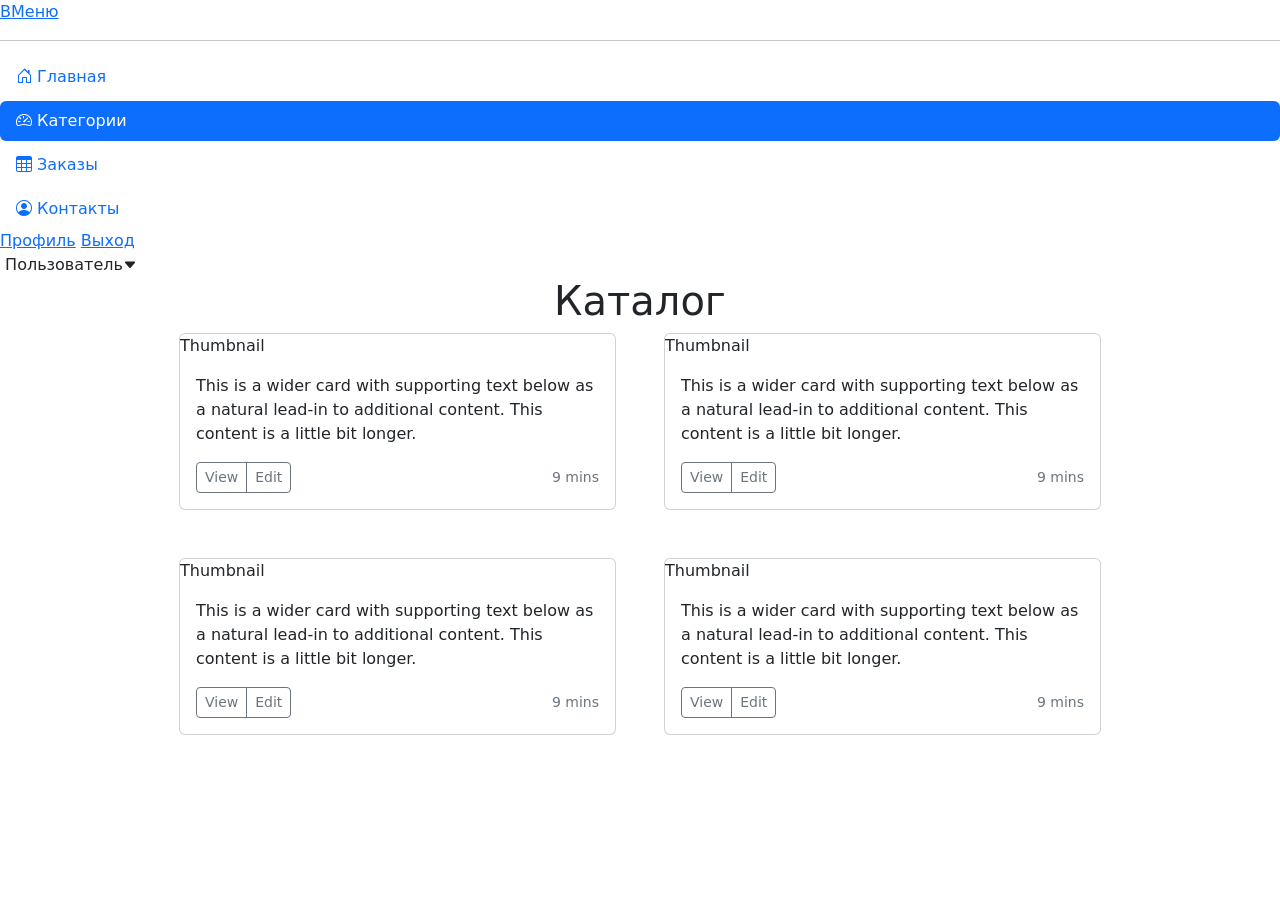
==== html/catalog.html @ c7d4fac4 "I added the catalog.html file" ====
<!doctype html>
<html lang="ru">
<head>
  <meta charset="utf-8">
  <meta name="viewport" content="width=device-width, initial-scale=1">
  <title>Каталог — Магазин</title>
  <link href="https://cdn.jsdelivr.net/npm/bootstrap@5.3.3/dist/css/bootstrap.min.css" rel="stylesheet">
  <link href="styles.css" rel="stylesheet">
  <link href="https://cdn.jsdelivr.net/npm/bootstrap-icons@1.11.3/font/bootstrap-icons.min.css" rel="stylesheet">
</head>
<body>
<div class="app-shell">
  <aside class="sidebar d-flex flex-column">
    <a class="brand" href="index.html"><span class="brand-mark">B</span><span>Меню</span></a>
    <hr class="sidebar-rule">
    <nav class="nav nav-pills flex-column gap-1">
      <a class="nav-link " href="index.html"><i class="bi bi-house-door"></i> Главная</a>
      <a class="nav-link active" href="catalog.html"><i class="bi bi-speedometer2"></i> Категории</a>
      <a class="nav-link " href="orders.html"><i class="bi bi-table"></i> Заказы</a>
      <a class="nav-link " href="contacts.html"><i class="bi bi-person-circle"></i> Контакты</a>
    </nav>
    <div class="sidebar-bottom mt-auto">
      <div class="profile-menu">
        <a href="#" class="profile-action">Профиль</a>
        <a href="#" class="profile-action">Выход</a>
      </div>
      <div class="user-row">
        <img src="https://placehold.co/32x32" alt="" class="avatar">
        <span>Пользователь</span><i class="bi bi-caret-down-fill small"></i>
      </div>
    </div>
  </aside>
  <main class="main-content">

    <section class="catalog-page container">
      <h1 class="text-center catalog-title">Каталог</h1>
      <div class="row justify-content-center g-5 catalog-grid">
        <div class="col-12 col-lg-5">
          <article class="card catalog-card">
            <div class="thumbnail">Thumbnail</div>
            <div class="card-body">
              <p class="card-text">This is a wider card with supporting text below as a natural lead-in to additional content. This content is a little bit longer.</p>
              <div class="d-flex justify-content-between align-items-center">
                <div class="btn-group btn-group-sm">
                  <a href="#" class="btn btn-outline-secondary">View</a>
                  <a href="#" class="btn btn-outline-secondary">Edit</a>
                </div>
                <small class="text-secondary">9 mins</small>
              </div>
            </div>
          </article>
        </div>
        <div class="col-12 col-lg-5">
          <article class="card catalog-card">
            <div class="thumbnail">Thumbnail</div>
            <div class="card-body">
              <p class="card-text">This is a wider card with supporting text below as a natural lead-in to additional content. This content is a little bit longer.</p>
              <div class="d-flex justify-content-between align-items-center">
                <div class="btn-group btn-group-sm">
                  <a href="#" class="btn btn-outline-secondary">View</a>
                  <a href="#" class="btn btn-outline-secondary">Edit</a>
                </div>
                <small class="text-secondary">9 mins</small>
              </div>
            </div>
          </article>
        </div>
        <div class="col-12 col-lg-5">
          <article class="card catalog-card">
            <div class="thumbnail">Thumbnail</div>
            <div class="card-body">
              <p class="card-text">This is a wider card with supporting text below as a natural lead-in to additional content. This content is a little bit longer.</p>
              <div class="d-flex justify-content-between align-items-center">
                <div class="btn-group btn-group-sm">
                  <a href="#" class="btn btn-outline-secondary">View</a>
                  <a href="#" class="btn btn-outline-secondary">Edit</a>
                </div>
                <small class="text-secondary">9 mins</small>
              </div>
            </div>
          </article>
        </div>
        <div class="col-12 col-lg-5">
          <article class="card catalog-card">
            <div class="thumbnail">Thumbnail</div>
            <div class="card-body">
              <p class="card-text">This is a wider card with supporting text below as a natural lead-in to additional content. This content is a little bit longer.</p>
              <div class="d-flex justify-content-between align-items-center">
                <div class="btn-group btn-group-sm">
                  <a href="#" class="btn btn-outline-secondary">View</a>
                  <a href="#" class="btn btn-outline-secondary">Edit</a>
                </div>
                <small class="text-secondary">9 mins</small>
              </div>
            </div>
          </article>
        </div>
      </div>
    </section>
  </main>
</div>
<script src="https://cdn.jsdelivr.net/npm/bootstrap@5.3.3/dist/js/bootstrap.bundle.min.js"></script>
</body>
</html>
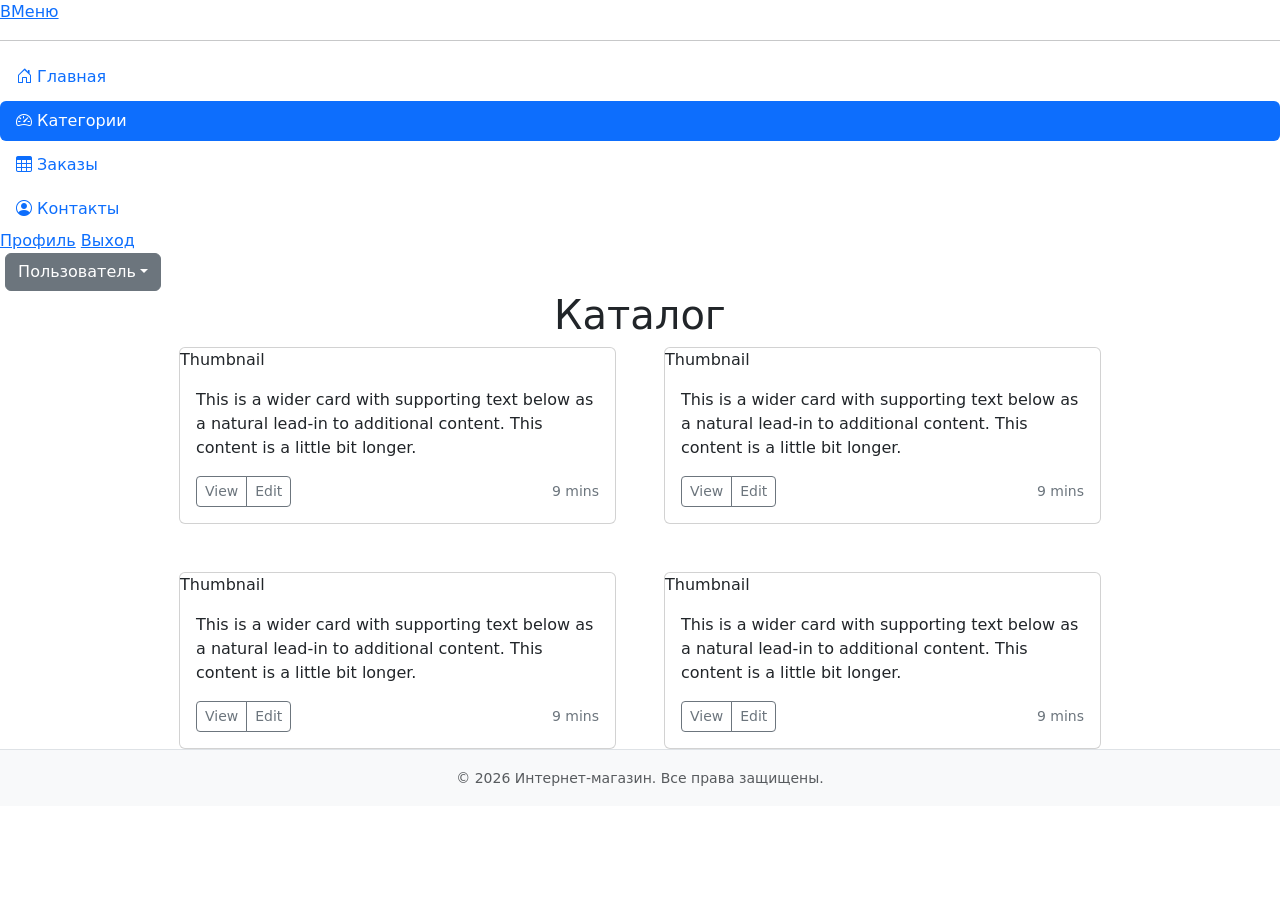
==== commit c964732d: "I added a footer and a user menu to the HTML page" ====
--- a/html/catalog.html
+++ b/html/catalog.html
@@ -26,7 +26,13 @@
       </div>
       <div class="user-row">
         <img src="https://placehold.co/32x32" alt="" class="avatar">
-        <span>Пользователь</span><i class="bi bi-caret-down-fill small"></i>
+        <button type="button" class="btn btn-secondary dropdown-toggle" data-bs-toggle="dropdown" aria-expanded="false">Пользователь</button>
+        </button>
+        <ul class="dropdown-menu" aria-labelledby="dropdownMenuButton1">
+          <li><a class="dropdown-item" href="#">Action</a></li>
+          <li><a class="dropdown-item" href="#">Another action</a></li>
+          <li><a class="dropdown-item" href="#">Something else here</a></li>
+        </ul>
       </div>
     </div>
   </aside>
@@ -99,6 +105,10 @@
     </section>
   </main>
 </div>
+<footer class="bg-light text-center py-3 mt-auto border-top">
+    <small class="text-muted">© 2026 Интернет‑магазин. Все права защищены.</small>
+</footer>
+
 <script src="https://cdn.jsdelivr.net/npm/bootstrap@5.3.3/dist/js/bootstrap.bundle.min.js"></script>
 </body>
 </html>
